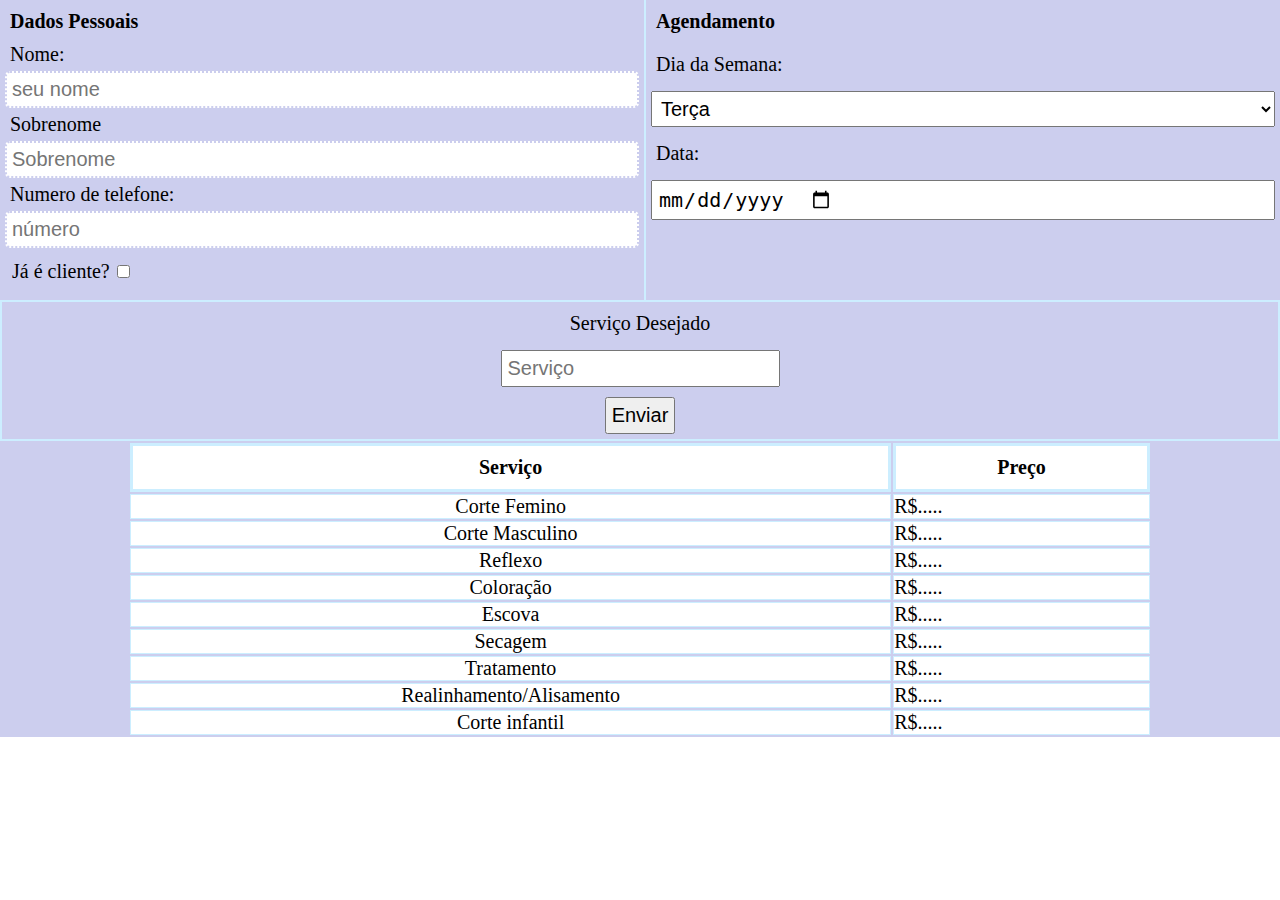
==== agendamento.html @ 055b848b "ajeitando menu" ====
<!DOCTYPE html>
<html lang="en">
<head>
    <meta charset="UTF-8">
    <meta name="viewport" content="width=device-width, initial-scale=1.0">
    <meta http-equiv="X-UA-Compatible" content="ie=edge">
    <link rel="stylesheet" href="style/agendamento.css">
    <title>Document</title>
</head>
<body>
    <!-- logo e menu de navegação -->



    <!-- Lista de Agendamento -->

    <form class="container">
        <div class="flex container">
            <div class="dados flex">
                <h1>Dados Pessoais</h1>
                <label for="name">Nome:</label>
                <input type="text" id="name" placeholder="seu nome">

                <label for="l-name">Sobrenome</label>
                <input type="text" id="l-name" placeholder="Sobrenome">

                <label for="numer">Numero de telefone:</label>
                <input type="number" id="numer" placeholder="número">
                <div class="cliente">
                    <label for="cliente">Já é cliente?</label>
                    <input type="checkbox" name="cliente" id="cliente">
                </div>
            </div>
            <div class="flex agend">
                <h2>Agendamento</h2>
                <label for="Dia">Dia da Semana:</label>
                <select id="Dia" name="Dia">
                <option value="">Terça</option>
                <option value="">quarta</option>
                <option value="">quinta</option>
                <option value="">sexta</option>
                <option value="">sábado</option>
                </select>
                <label for="dataa">Data:</label>
                <input type="date" id="dataa" min="2019-05-28">
            </div>
        </div>
        <div>
            <div class="meio">     
                <label for="Serviço">Serviço Desejado</label>
                <input type="text" id="Serviço" placeholder="Serviço">
                <input type="submit" value="Enviar">
            </div>
            <div class="tabela">
                <table class="box">
                    <tr>
                        <th>Serviço</th>
                        <th>Preço</th>
                    </tr>
                    <tr>
                        <td class="test">Corte Femino</td>
                        <td>R$.....</td>
                    </tr>
                    <tr>
                        <td class="test">Corte Masculino</td>
                        <td>R$.....</td>
                    </tr>
                    <tr>
                        <td class="test">Reflexo</td>
                        <td>R$.....</td>
                    </tr>
                    <tr>
                        <td class="test">Coloração</td>
                        <td>R$.....</td>
                    </tr>
                    <tr>
                        <td class="test">Escova</td>
                        <td>R$.....</td>
                    </tr>
                    <tr>
                        <td class="test">Secagem</td>
                        <td>R$.....</td>
                    </tr>
                    <tr>
                        <td class="test">Tratamento</td>
                        <td>R$.....</td>
                    </tr>
                    <tr>
                        <td class="test">Realinhamento/Alisamento</td>
                        <td>R$.....</td>
                    </tr>
                    <tr>
                        <td class="test">Corte infantil</td>
                        <td>R$.....</td>
                    </tr>
                </table>
            </div>    
        </div>
      </form>
      
</body>
</html>
---- style/agendamento.css ----
/* Style da agendameento */
* {
    background-color:;
    margin: 0;
    padding: 0;
    font-size: 20px;
}
.flex {
    display: flex;
}
.center {
    justify-content: center;
    align-items: center;
    text-align: center;
}
/* dados pessoais */
.dados {
    width: 50vw;
    background-color: #CCCEEE;
    padding: 5px;
    flex-direction: column;
}
.dados * {
    padding: 5px;
}
.dados input {
    border:2px dotted #CCCEEE;
    border-radius: 5px;
}
.cliente {
    display: flex;
    align-items: center;
}
.cliente input {
    margin-left: 5px;
}
.cliente * {
    margin: 5px 0px;
    padding: 2px;
}
/* agendamento */
.agend {
    width: 50vw;
    background-color: #CCCEEE;
    flex-direction: column;
    border-left: 2px solid #CCEEFF;
}
.agend * {
    padding: 5px;
    margin: 5px;
}
/* serviço */
.meio {
    border: 2px solid #CCEEFF;
    background-color: #CCCEEE;
    display: flex;
    flex-direction: column;
    align-items: center;}
.meio * {
    padding: 5px;
    margin: 5px;
}
/* tabela de serviço */
.tabela {
    background-color: #CCCEEE;
    display: flex;
    justify-content: center;
    align-items: center;
}
.text input {
    width: 500px;
    height: 100px;
}
.text label {
    margin: 5px;
    padding: 10px;
}
.text label,input {
    display: flex;
}
.test {
    display: flex;
    justify-content: center;
}
th {
    background-color: white;
    padding: 10px;
    border: 3px solid #CCEEFF;
}
td, tr {
    background-color: white;
    border:1px solid #CCEEff;
}
.box tr:hover {
    background-color: bisque;
}
.box {
    width: 80%;
}
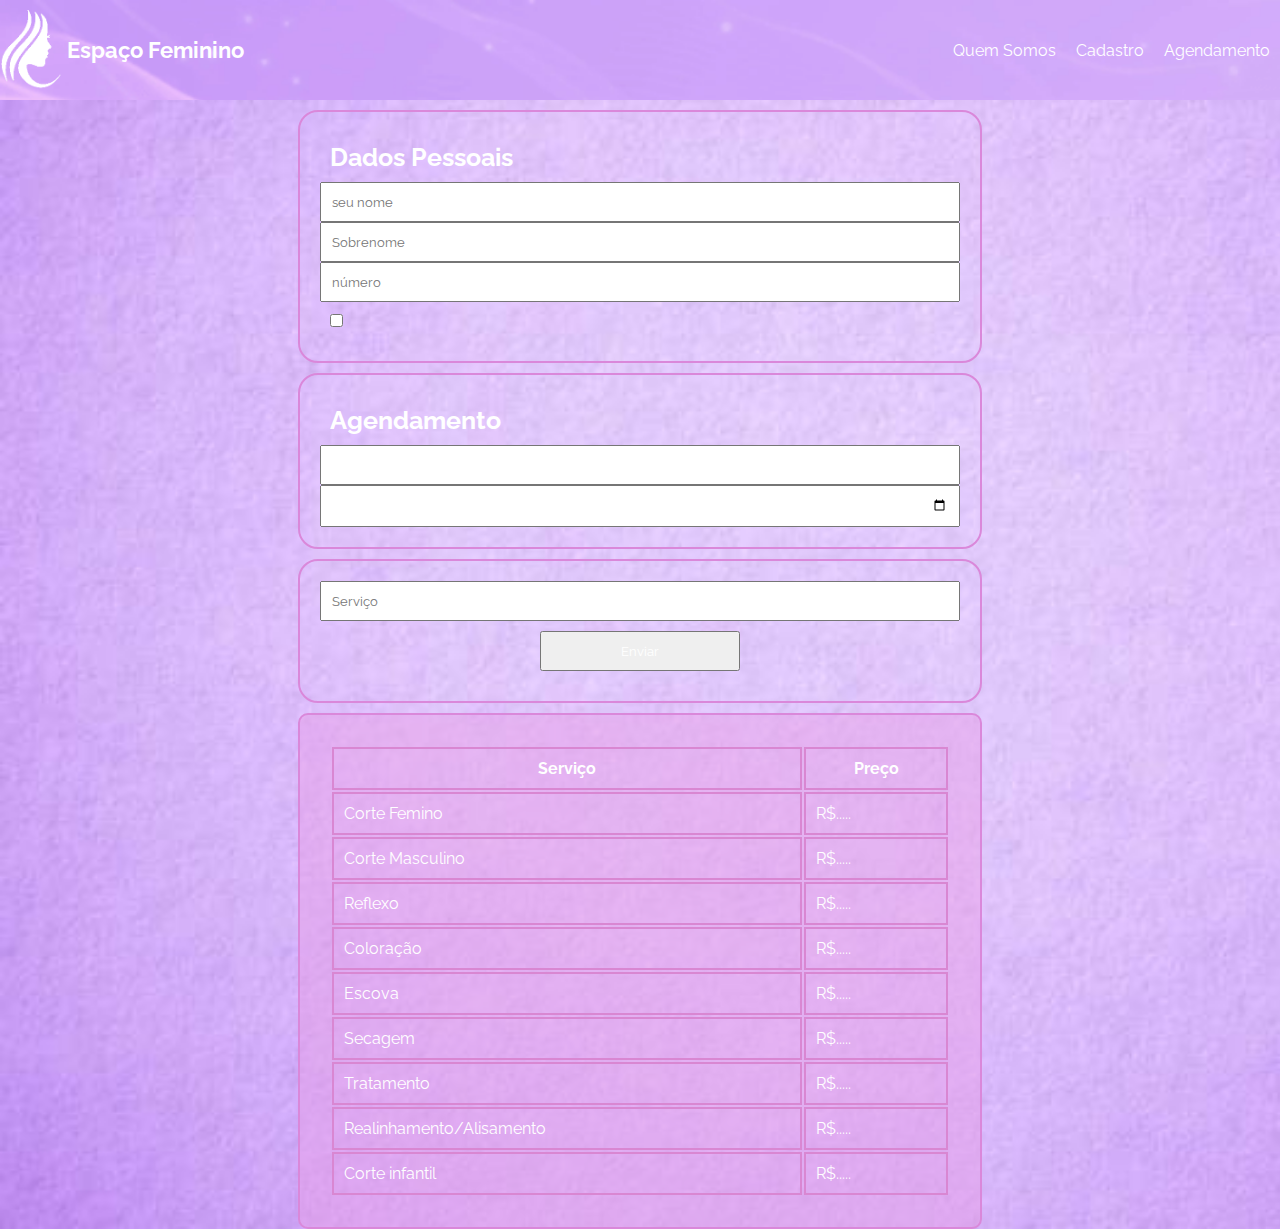
==== commit 24adce1c: "agendamento" ====
--- a/agendamento.html
+++ b/agendamento.html
@@ -4,20 +4,38 @@
     <meta charset="UTF-8">
     <meta name="viewport" content="width=device-width, initial-scale=1.0">
     <meta http-equiv="X-UA-Compatible" content="ie=edge">
+    <link href="https://fonts.googleapis.com/css?family=Raleway&display=swap" rel="stylesheet">
     <link rel="stylesheet" href="style/agendamento.css">
     <title>Document</title>
 </head>
 <body>
     <!-- logo e menu de navegação -->
 
+    <div class="flex background j-between topo">
+            <div class="logo flex">
+                <img src="./img/salãoestartando.png" alt="" height="80px" width="auto">
+                <h1>Espaço Feminino</h1>
+            </div>
+            <div class="menu">                
+                <label for="toggle">&#9776;</label>
+                <input type="checkbox" id="toggle">
+                <ul class="flex nav">
+                    <li><a href="#">Quem Somos</a></li>
+                    <li><a href="#">Cadastro</a></li>
+                    <li><a href="#">Agendamento</a></li>
+                </ul>
+            </div>
+        </div>
 
 
     <!-- Lista de Agendamento -->
 
-    <form class="container">
-        <div class="flex container">
-            <div class="dados flex">
-                <h1>Dados Pessoais</h1>
+    <form class="fundo flex d-column a-center">
+
+        <div>
+
+            <div class="flex d-column margin border space tamanho">
+                <h1 class="font-1">Dados Pessoais</h1>
                 <label for="name">Nome:</label>
                 <input type="text" id="name" placeholder="seu nome">
 
@@ -26,13 +44,16 @@
 
                 <label for="numer">Numero de telefone:</label>
                 <input type="number" id="numer" placeholder="número">
-                <div class="cliente">
+                
+                <div>
                     <label for="cliente">Já é cliente?</label>
                     <input type="checkbox" name="cliente" id="cliente">
                 </div>
+
             </div>
-            <div class="flex agend">
-                <h2>Agendamento</h2>
+
+            <div class="flex d-column margin border space">
+                <h2 class="font-1">Agendamento</h2>
                 <label for="Dia">Dia da Semana:</label>
                 <select id="Dia" name="Dia">
                 <option value="">Terça</option>
@@ -44,15 +65,17 @@
                 <label for="dataa">Data:</label>
                 <input type="date" id="dataa" min="2019-05-28">
             </div>
+
+            <div class="flex center-1 d-column margin border space">     
+                <label class="font-1" for="Serviço">Serviço Desejado</label>
+                <input type="text" id="Serviço" placeholder="Serviço">
+               <span><input class="b-width" type="submit" value="Enviar"></span>
+            </div>
+
         </div>
-        <div>
-            <div class="meio">     
-                <label for="Serviço">Serviço Desejado</label>
-                <input type="text" id="Serviço" placeholder="Serviço">
-                <input type="submit" value="Enviar">
-            </div>
-            <div class="tabela">
-                <table class="box">
+
+            <div class="border-2 space dife">
+                <table class="border-3 tamanho">
                     <tr>
                         <th>Serviço</th>
                         <th>Preço</th>
--- a/style/agendamento.css
+++ b/style/agendamento.css
@@ -1,99 +1,117 @@
-/* Style da agendameento */
 * {
-    background-color:;
+    padding:0;
     margin: 0;
-    padding: 0;
-    font-size: 20px;
+    font-family: 'Raleway';
+    color: white;
 }
-.flex {
-    display: flex;
+/* topo */
+.background {
+    background-color: #CCCEFF;
 }
-.center {
+.j-between {
+    justify-content: space-between;
+}
+.topo {
+    color: white;
+    background-image: url(../img/fundo-roxo-claro19.png);
+    background-repeat: no-repeat;
+    background-size: cover;
+    height: 100px;
+}
+.logo h1 {
+    font-size: 22px;
+}
+.logo {
     justify-content: center;
     align-items: center;
-    text-align: center;
 }
-/* dados pessoais */
-.dados {
-    width: 50vw;
-    background-color: #CCCEEE;
-    padding: 5px;
-    flex-direction: column;
-}
-.dados * {
+.nav li {
+    list-style-type: none;
+    margin: 5px;
     padding: 5px;
 }
-.dados input {
-    border:2px dotted #CCCEEE;
-    border-radius: 5px;
+.nav a {
+    color: white;
+    text-decoration: none;
 }
-.cliente {
-    display: flex;
-    align-items: center;
+.nav a:hover {
+    padding: 40px;
+    background-color: rgba(218, 120, 218, 0.5);
+    border-radius: 20px;
 }
-.cliente input {
-    margin-left: 5px;
-}
-.cliente * {
-    margin: 5px 0px;
-    padding: 2px;
-}
-/* agendamento */
-.agend {
-    width: 50vw;
-    background-color: #CCCEEE;
-    flex-direction: column;
-    border-left: 2px solid #CCEEFF;
-}
-.agend * {
-    padding: 5px;
-    margin: 5px;
-}
-/* serviço */
-.meio {
-    border: 2px solid #CCEEFF;
-    background-color: #CCCEEE;
-    display: flex;
-    flex-direction: column;
-    align-items: center;}
-.meio * {
-    padding: 5px;
-    margin: 5px;
-}
-/* tabela de serviço */
-.tabela {
-    background-color: #CCCEEE;
+.menu {
     display: flex;
     justify-content: center;
     align-items: center;
 }
-.text input {
-    width: 500px;
-    height: 100px;
+label {
+    display: none;
+    font-size: 25px;
 }
-.text label {
-    margin: 5px;
-    padding: 10px;
+#toggle{ 
+    display: none;
 }
-.text label,input {
+/* pag */
+.flex {
     display: flex;
 }
-.test {
+.d-column {
+    flex-direction: column;
+}
+.d-row {
+    flex-direction: row;
+}
+.j-center {
+    justify-content: center;
+}
+.a-center{
+    align-items: center;
+}
+.a-center-1{
+    align-items: center;
+}
+span {
     display: flex;
     justify-content: center;
 }
-th {
-    background-color: white;
+.space * {
     padding: 10px;
-    border: 3px solid #CCEEFF;
 }
-td, tr {
-    background-color: white;
-    border:1px solid #CCEEff;
+.space {
+    padding: 20px;
 }
-.box tr:hover {
-    background-color: bisque;
+.margin {
+    margin: 10px;
 }
-.box {
-    width: 80%;
+.tamanho {
+    width: 50vw;
+}
+.font-1 {
+    font-size: 25px;
+}
+.font-2 {
+    font-size: 20px;
+}
+.b-width {
+    width: 200px;
+}
+.border {
+    border: 2px solid rgb(218, 136, 218);
+    border-radius: 20px;
+}
+.border-2 {
+    border: 2px solid rgb(218, 136, 218);
+    border-radius: 10px;
+}
+.border-3 * {
+    border: 2px solid rgb(217, 135, 210);
+    border-radius 5px;
+}
+.fundo {
+    background-repeat: no-repeat;
+    background-size: cover;
+    background-image: url(../img/fundo-roxo-claro27.jpg);
+}
+.dife {
+    background-color: rgba(231, 160, 231, 0.5);
 }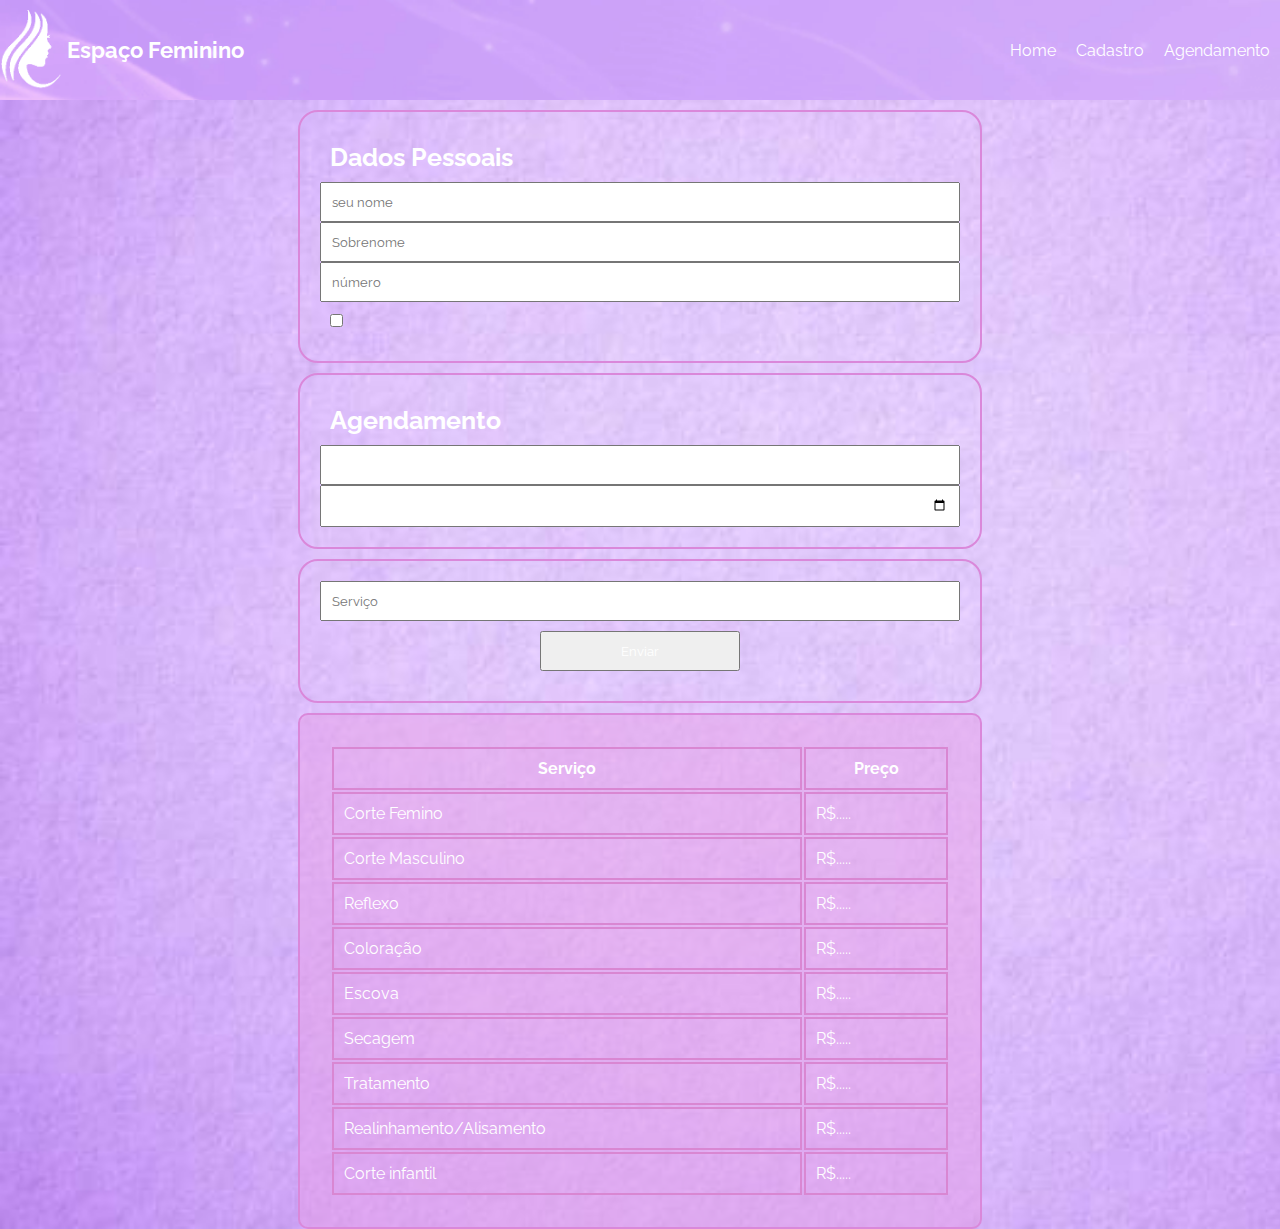
==== commit 38013854: "href" ====
--- a/agendamento.html
+++ b/agendamento.html
@@ -20,9 +20,9 @@
                 <label for="toggle">&#9776;</label>
                 <input type="checkbox" id="toggle">
                 <ul class="flex nav">
-                    <li><a href="#">Quem Somos</a></li>
+                    <li><a href="index.html">Home</a></li>
                     <li><a href="#">Cadastro</a></li>
-                    <li><a href="#">Agendamento</a></li>
+                    <li><a href="agendamento.html">Agendamento</a></li>
                 </ul>
             </div>
         </div>
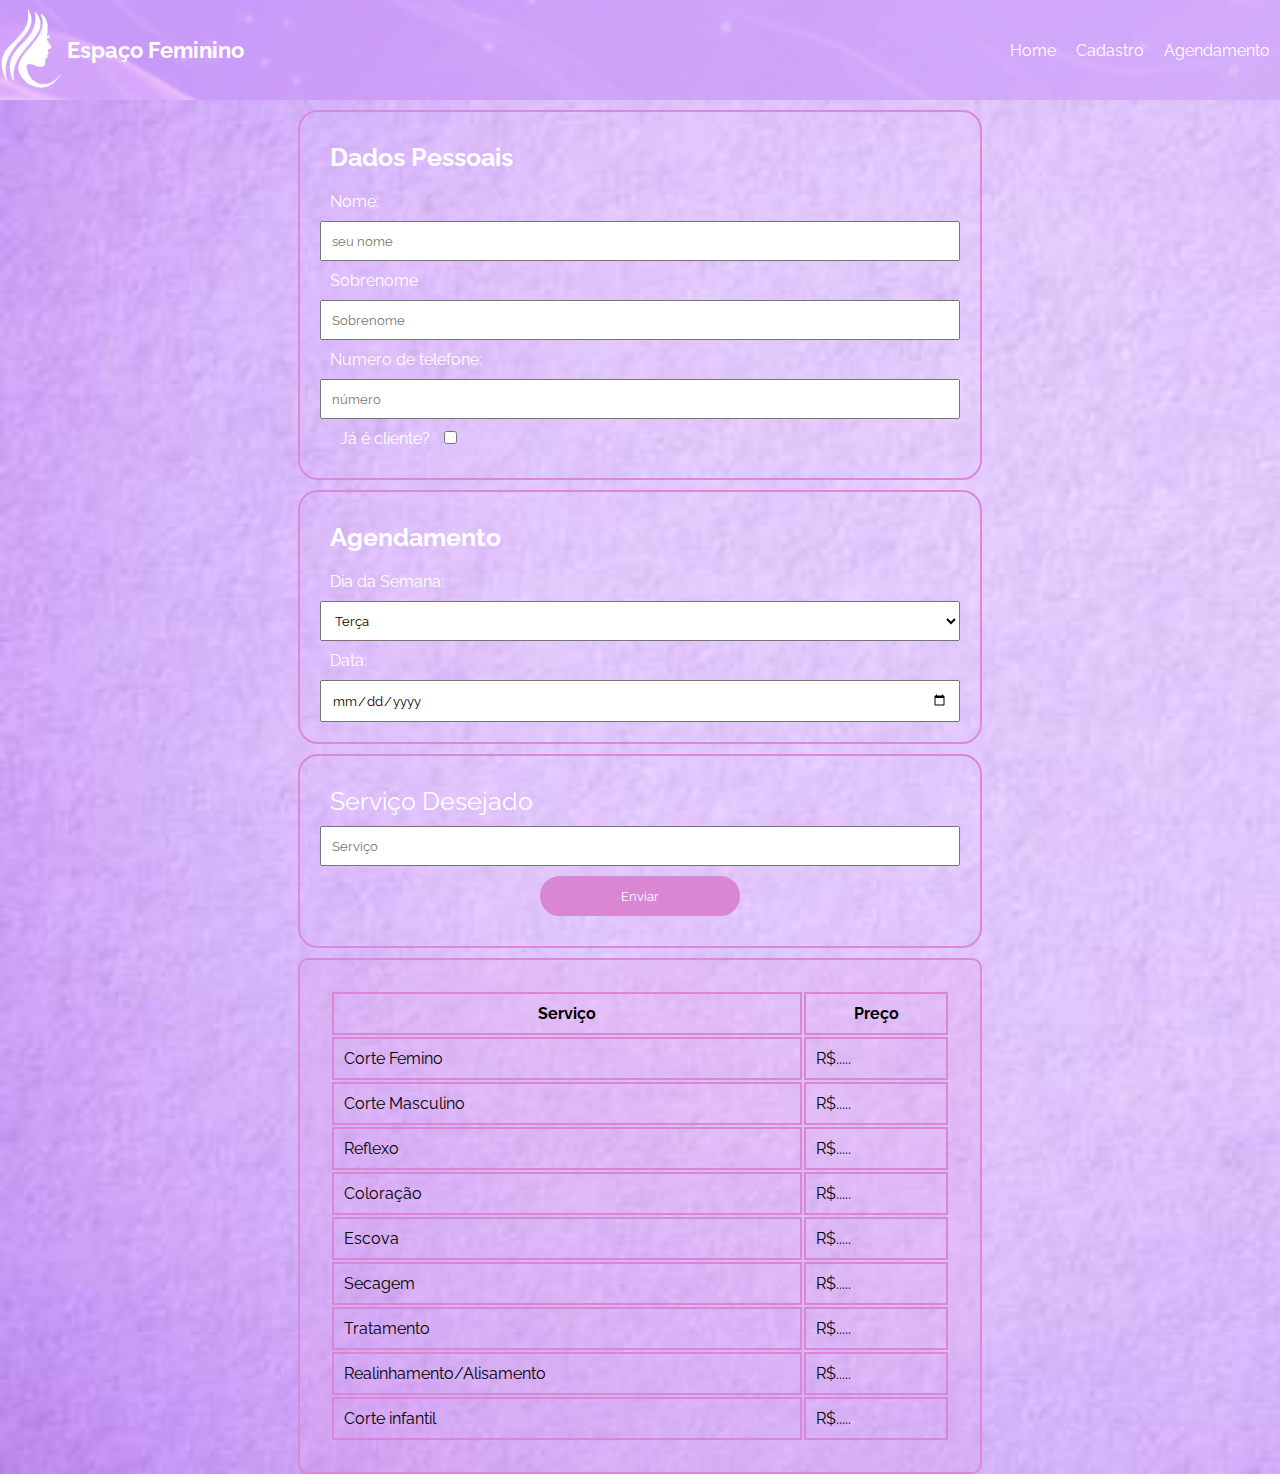
==== commit 06d77ab0: "agendamento" ====
--- a/agendamento.html
+++ b/agendamento.html
@@ -69,7 +69,7 @@
             <div class="flex center-1 d-column margin border space">     
                 <label class="font-1" for="Serviço">Serviço Desejado</label>
                 <input type="text" id="Serviço" placeholder="Serviço">
-               <span><input class="b-width" type="submit" value="Enviar"></span>
+               <span><input class="b-width button" type="submit" value="Enviar"></span>
             </div>
 
         </div>
--- a/style/agendamento.css
+++ b/style/agendamento.css
@@ -2,7 +2,6 @@
     padding:0;
     margin: 0;
     font-family: 'Raleway';
-    color: white;
 }
 /* topo */
 .background {
@@ -44,7 +43,7 @@
     justify-content: center;
     align-items: center;
 }
-label {
+.menu label {
     display: none;
     font-size: 25px;
 }
@@ -69,6 +68,9 @@
 }
 .a-center-1{
     align-items: center;
+}
+h1, h2, label {
+    color: white;
 }
 span {
     display: flex;
@@ -95,6 +97,12 @@
 .b-width {
     width: 200px;
 }
+.button {
+    color: white;
+    border: 2px solid rgb(217, 135, 210);
+    background-color: rgb(217, 135, 210);
+    border-radius: 20px;
+}
 .border {
     border: 2px solid rgb(218, 136, 218);
     border-radius: 20px;
@@ -113,5 +121,5 @@
     background-image: url(../img/fundo-roxo-claro27.jpg);
 }
 .dife {
-    background-color: rgba(231, 160, 231, 0.5);
+    background-color: rgba(231, 160, 231, 0.192);
 }